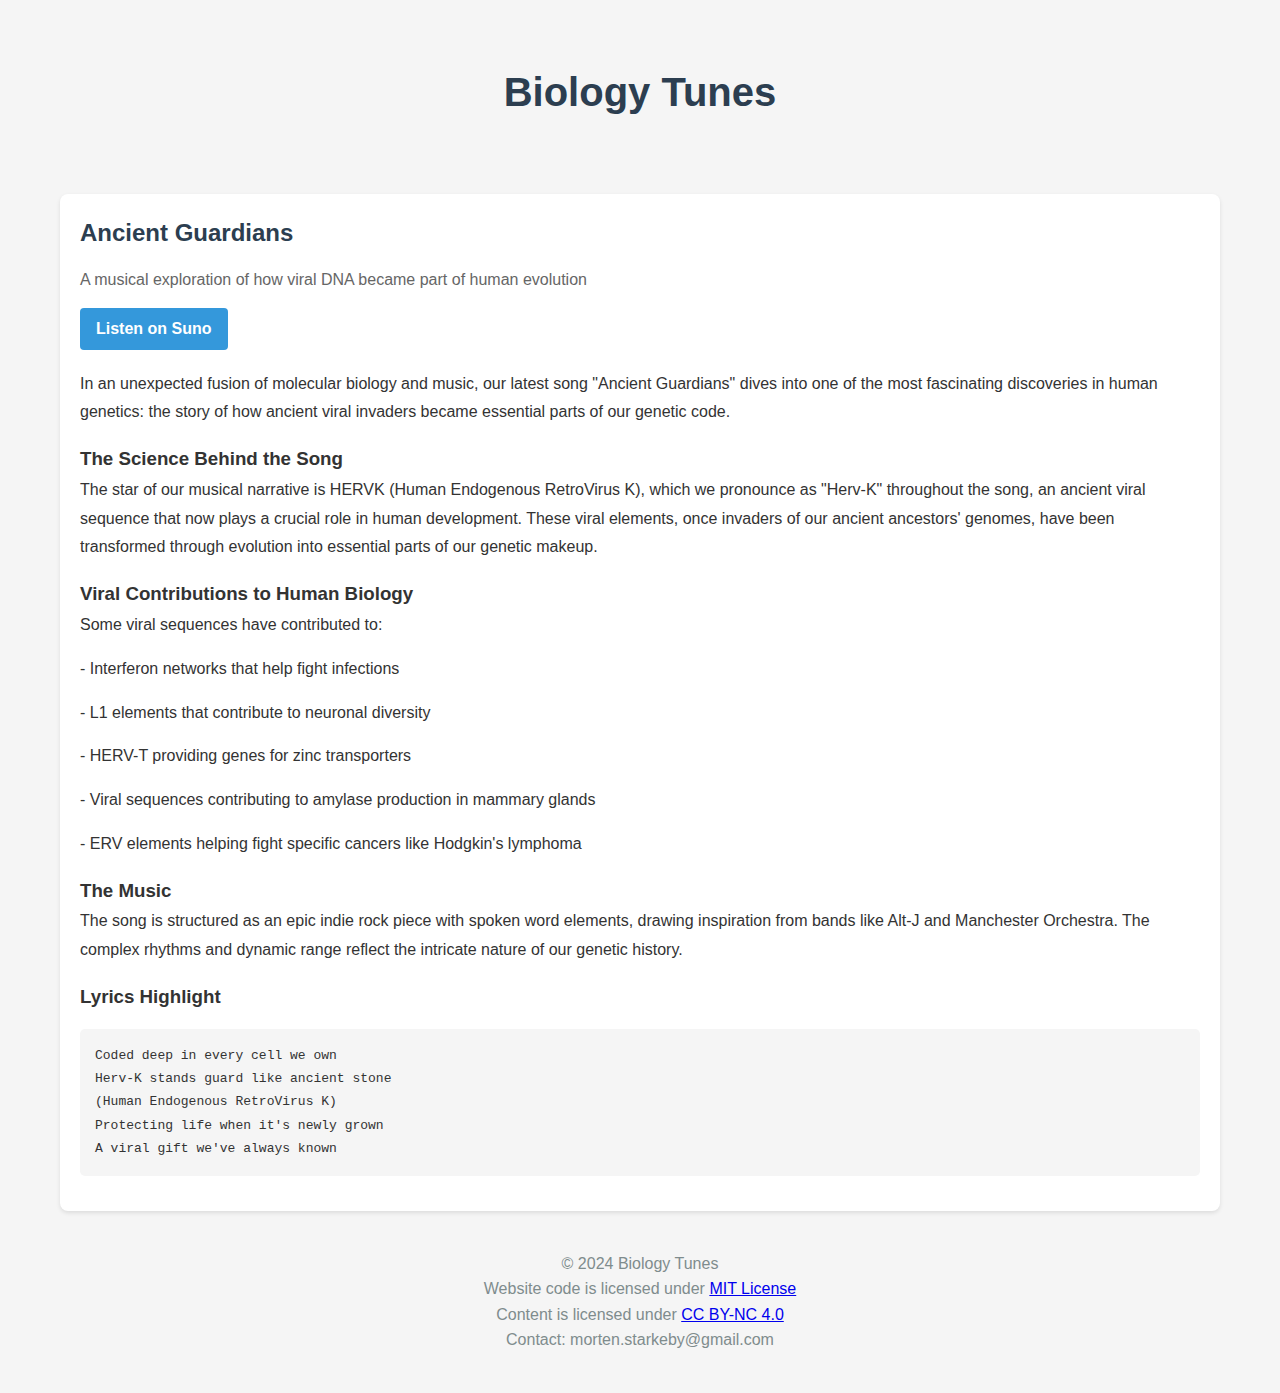
==== posts/ancient-guardians.html @ a7f1b593 "Rename ancient-guardians.html to posts/ancient-guardians.html" ====
<!DOCTYPE html>
<html lang="en">
<head>
    <meta charset="UTF-8">
    <meta name="viewport" content="width=device-width, initial-scale=1.0">
    <title>Ancient Guardians - Biology Tunes</title>
    <link rel="stylesheet" href="../styles.css">
</head>
<body>
    <header>
        <h1><a href="../index.html" style="text-decoration: none; color: inherit;">Biology Tunes</a></h1>
    </header>

    <main>
        <article class="song-card">
            <h2>Ancient Guardians</h2>
            <div class="song-info">
                <p class="description">A musical exploration of how viral DNA became part of human evolution</p>
                <div class="links">
                    <a href="#" class="suno-link">Listen on Suno</a>
                </div>
            </div>
            <div class="blog-content">
                <p>In an unexpected fusion of molecular biology and music, our latest song "Ancient Guardians" dives into one of the most fascinating discoveries in human genetics: the story of how ancient viral invaders became essential parts of our genetic code.</p>
                
                <h3>The Science Behind the Song</h3>
                <p>The star of our musical narrative is HERVK (Human Endogenous RetroVirus K), which we pronounce as "Herv-K" throughout the song, an ancient viral sequence that now plays a crucial role in human development. These viral elements, once invaders of our ancient ancestors' genomes, have been transformed through evolution into essential parts of our genetic makeup.</p>
                
                <h3>Viral Contributions to Human Biology</h3>
                <p>Some viral sequences have contributed to:</p>
                <p>- Interferon networks that help fight infections</p>
                <p>- L1 elements that contribute to neuronal diversity</p>
                <p>- HERV-T providing genes for zinc transporters</p>
                <p>- Viral sequences contributing to amylase production in mammary glands</p>
                <p>- ERV elements helping fight specific cancers like Hodgkin's lymphoma</p>
                
                <h3>The Music</h3>
                <p>The song is structured as an epic indie rock piece with spoken word elements, drawing inspiration from bands like Alt-J and Manchester Orchestra. The complex rhythms and dynamic range reflect the intricate nature of our genetic history.</p>
                
                <h3>Lyrics Highlight</h3>
                <pre style="background: #f5f5f5; padding: 15px; border-radius: 5px; margin: 15px 0;">
Coded deep in every cell we own
Herv-K stands guard like ancient stone
(Human Endogenous RetroVirus K)
Protecting life when it's newly grown
A viral gift we've always known</pre>
            </div>
        </article>
    </main>

    <footer>
        <p>© 2024 Biology Tunes</p>
        <p>Website code is licensed under <a href="../LICENSE-CODE.md">MIT License</a></p>
        <p>Content is licensed under <a href="../LICENSE-CONTENT.md">CC BY-NC 4.0</a></p>
        <p>Contact: morten.starkeby@gmail.com</p>
    </footer>
</body>
</html>
---- styles.css ----
/* Basic Reset */
* {
    margin: 0;
    padding: 0;
    box-sizing: border-box;
}

body {
    font-family: Arial, sans-serif;
    line-height: 1.6;
    color: #333;
    max-width: 1200px;
    margin: 0 auto;
    padding: 20px;
    background-color: #f5f5f5;
}

header {
    text-align: center;
    padding: 40px 0;
}

header h1 {
    font-size: 2.5em;
    color: #2c3e50;
    margin-bottom: 10px;
}

header p {
    color: #7f8c8d;
    font-size: 1.2em;
}

.song-card {
    background: white;
    border-radius: 8px;
    padding: 20px;
    margin: 20px 0;
    box-shadow: 0 2px 4px rgba(0,0,0,0.1);
}

.song-card h2 {
    color: #2c3e50;
    margin-bottom: 15px;
}

.song-info {
    margin-bottom: 20px;
}

.description {
    color: #666;
    margin-bottom: 15px;
}

.links {
    display: flex;
    gap: 15px;
    margin-bottom: 20px;
}

.links a {
    padding: 8px 16px;
    border-radius: 4px;
    text-decoration: none;
    font-weight: bold;
}

.suno-link {
    background: #3498db;
    color: white;
}

.spotify-link {
    background: #1db954;
    color: white;
}

.blog-content {
    line-height: 1.8;
}

.blog-content p {
    margin-bottom: 15px;
}

.read-more {
    display: inline-block;
    color: #3498db;
    text-decoration: none;
    font-weight: bold;
    margin-top: 10px;
}

footer {
    text-align: center;
    padding: 20px;
    color: #7f8c8d;
}

/* Responsive Design */
@media (max-width: 768px) {
    body {
        padding: 10px;
    }
    
    header {
        padding: 20px 0;
    }
    
    .song-card {
        padding: 15px;
    }
}
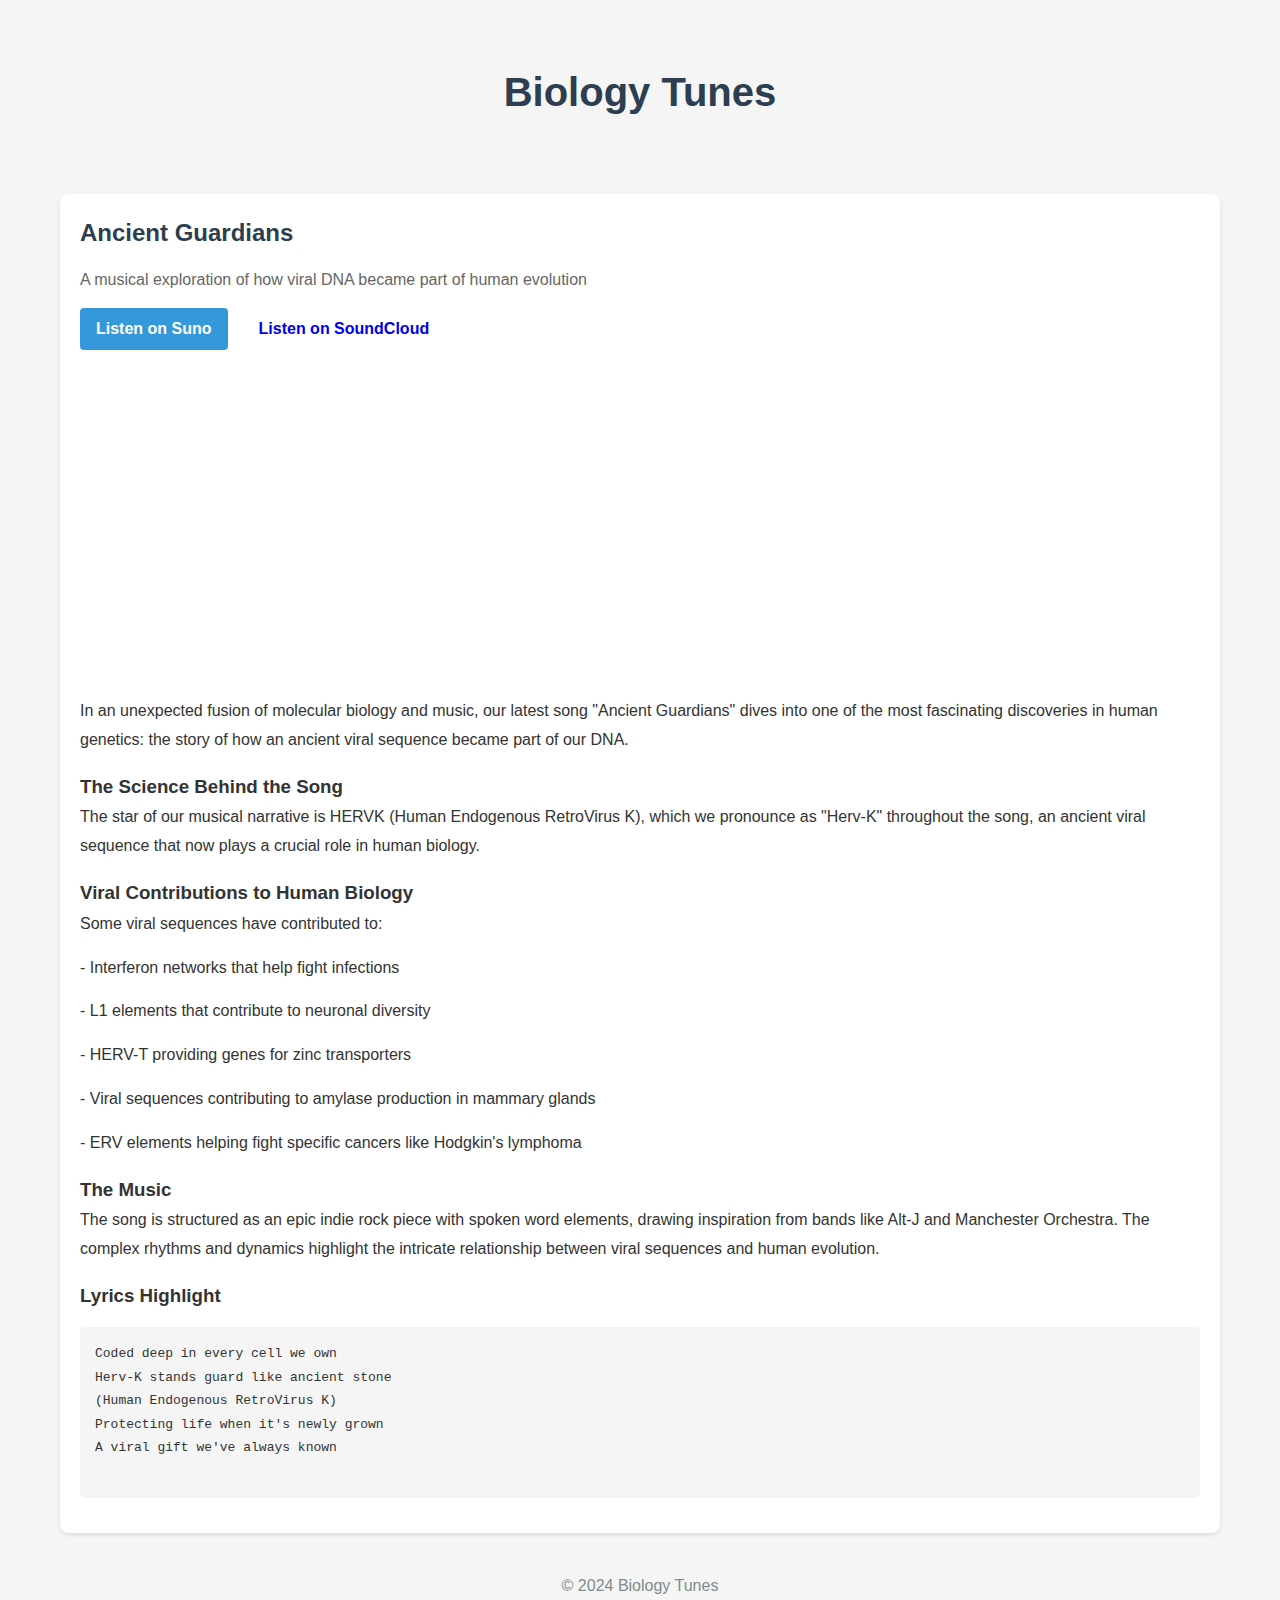
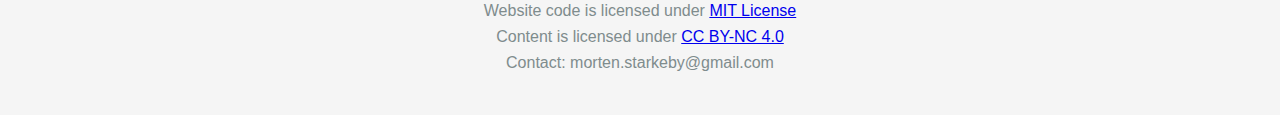
==== commit 9fba780c: "Update ancient-guardians.html" ====
--- a/posts/ancient-guardians.html
+++ b/posts/ancient-guardians.html
@@ -17,14 +17,18 @@
             <div class="song-info">
                 <p class="description">A musical exploration of how viral DNA became part of human evolution</p>
                 <div class="links">
-                    <a href="#" class="suno-link">Listen on Suno</a>
+                    <a href="https://suno.com/song/95bc6e62-0e19-4be8-a1c0-337aa5109076" class="suno-link" target="_blank">Listen on Suno</a>
+                    <a href="https://soundcloud.com/biologytunes/ancient-guardians" class="soundcloud-link" target="_blank">Listen on SoundCloud</a>
+                </div>
+                <div class="embed">
+                    <iframe width="100%" height="300" scrolling="no" frameborder="no" allow="autoplay" src="https://w.soundcloud.com/player/?url=https%3A//api.soundcloud.com/tracks/1989342131&color=%23ff5500&auto_play=false&hide_related=false&show_comments=true&show_user=true&show_reposts=false&show_teaser=true&visual=true"></iframe>
                 </div>
             </div>
             <div class="blog-content">
-                <p>In an unexpected fusion of molecular biology and music, our latest song "Ancient Guardians" dives into one of the most fascinating discoveries in human genetics: the story of how ancient viral invaders became essential parts of our genetic code.</p>
+                <p>In an unexpected fusion of molecular biology and music, our latest song "Ancient Guardians" dives into one of the most fascinating discoveries in human genetics: the story of how an ancient viral sequence became part of our DNA.</p>
                 
                 <h3>The Science Behind the Song</h3>
-                <p>The star of our musical narrative is HERVK (Human Endogenous RetroVirus K), which we pronounce as "Herv-K" throughout the song, an ancient viral sequence that now plays a crucial role in human development. These viral elements, once invaders of our ancient ancestors' genomes, have been transformed through evolution into essential parts of our genetic makeup.</p>
+                <p>The star of our musical narrative is HERVK (Human Endogenous RetroVirus K), which we pronounce as "Herv-K" throughout the song, an ancient viral sequence that now plays a crucial role in human biology.</p>
                 
                 <h3>Viral Contributions to Human Biology</h3>
                 <p>Some viral sequences have contributed to:</p>
@@ -35,7 +39,7 @@
                 <p>- ERV elements helping fight specific cancers like Hodgkin's lymphoma</p>
                 
                 <h3>The Music</h3>
-                <p>The song is structured as an epic indie rock piece with spoken word elements, drawing inspiration from bands like Alt-J and Manchester Orchestra. The complex rhythms and dynamic range reflect the intricate nature of our genetic history.</p>
+                <p>The song is structured as an epic indie rock piece with spoken word elements, drawing inspiration from bands like Alt-J and Manchester Orchestra. The complex rhythms and dynamics highlight the intricate relationship between viral sequences and human evolution.</p>
                 
                 <h3>Lyrics Highlight</h3>
                 <pre style="background: #f5f5f5; padding: 15px; border-radius: 5px; margin: 15px 0;">
@@ -43,7 +47,8 @@
 Herv-K stands guard like ancient stone
 (Human Endogenous RetroVirus K)
 Protecting life when it's newly grown
-A viral gift we've always known</pre>
+A viral gift we've always known
+                </pre>
             </div>
         </article>
     </main>
